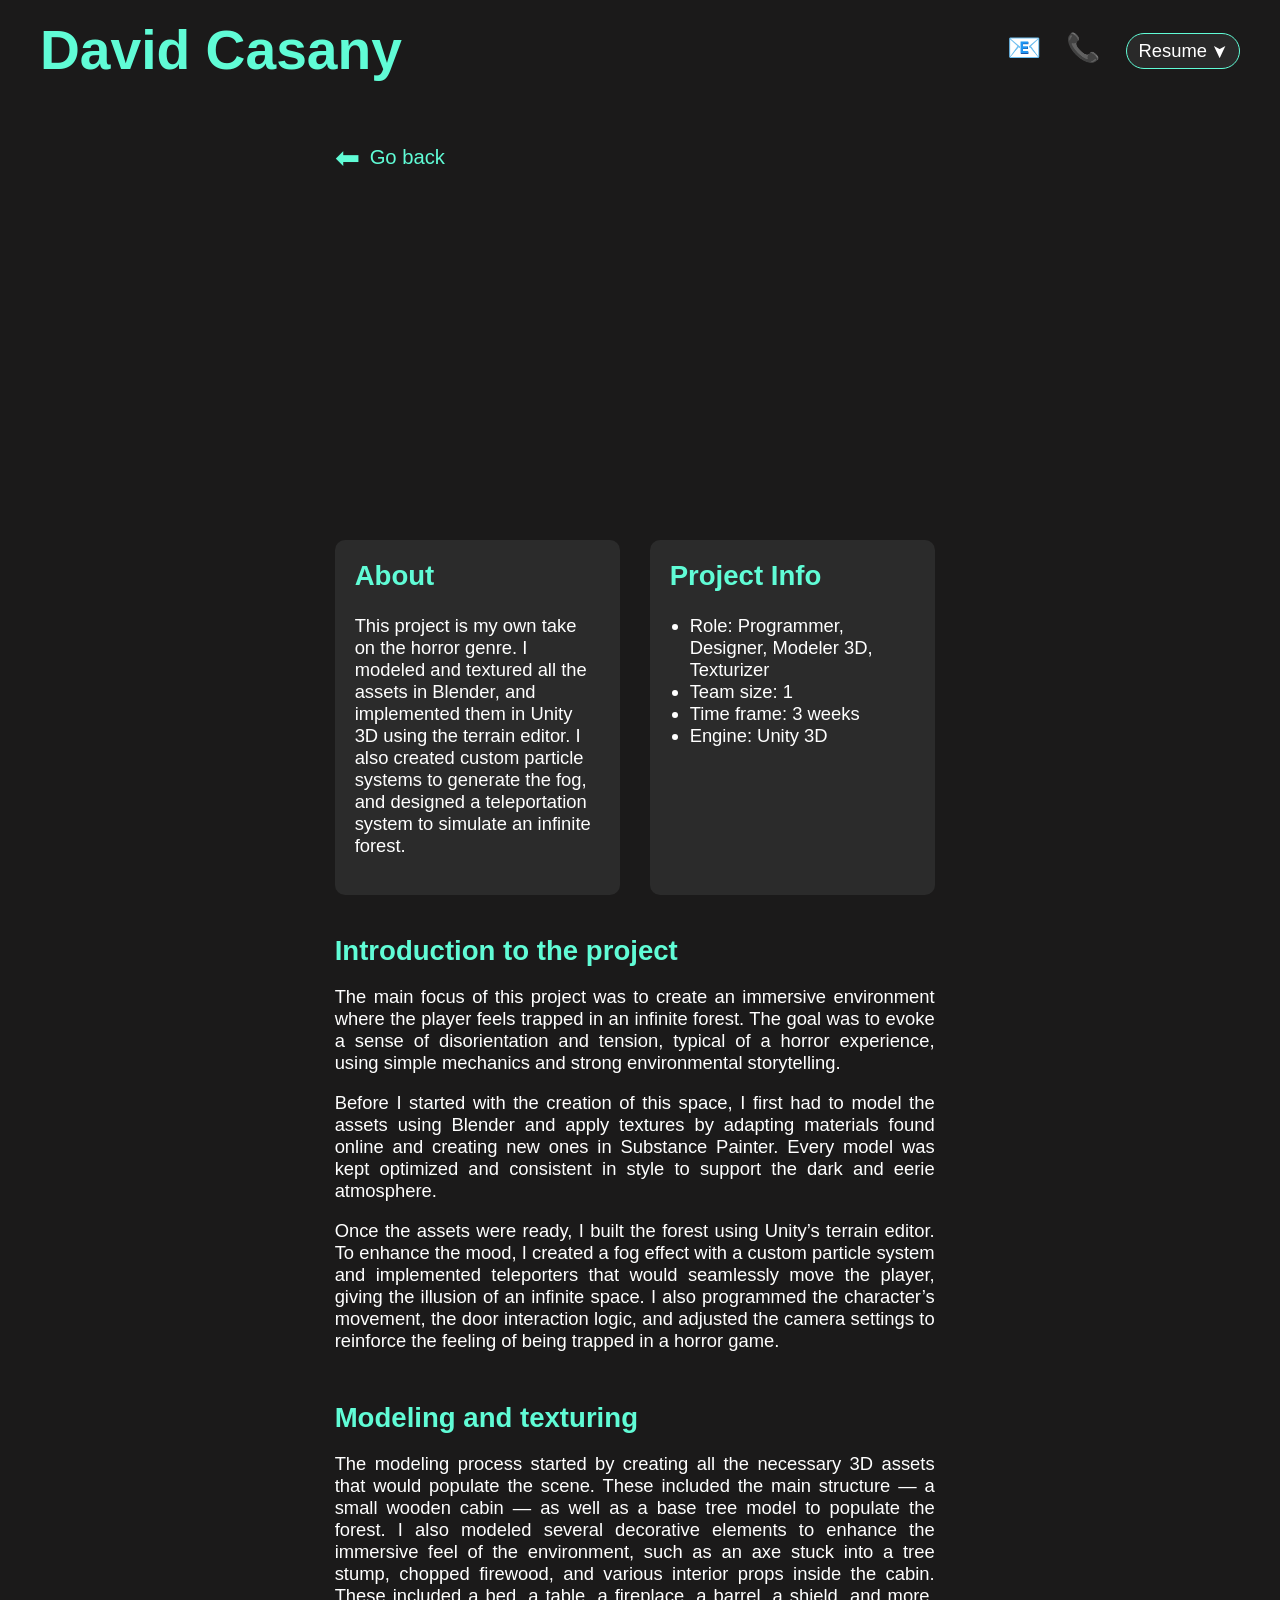
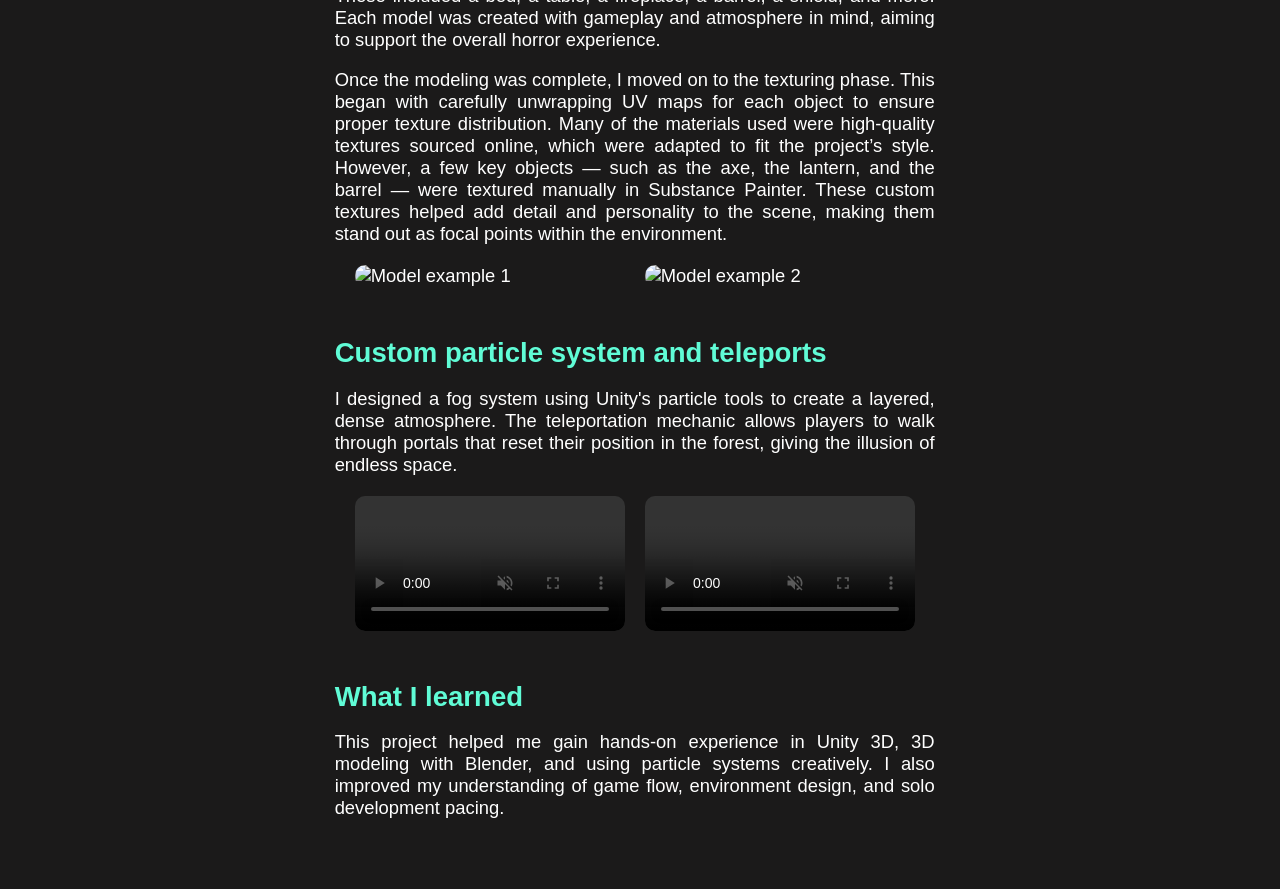
==== Projecte1.html @ 641f70f8 "Add files via upload" ====
<!DOCTYPE html>
<html lang="en">

<head>
  <meta charset="UTF-8" />
  <meta name="viewport" content="width=device-width, initial-scale=1.0" />
  <title>Horror Experience Project</title>
  <link rel="stylesheet" href="projecte1.css" />
  <script>
    function goBack() {
      window.location.href = "Protafoli.html";
    }

    const phoneIcon = document.getElementById('phone-icon');
    const phonePopup = document.getElementById('phone-popup');

    phoneIcon.addEventListener('click', () => {
      const isVisible = phonePopup.style.display === 'block';
      phonePopup.style.display = isVisible ? 'none' : 'block';
  
    }
  );

  document.addEventListener('click', (e) => {
    if (!phoneIcon.contains(e.target) && !phonePopup.contains(e.target)) {
      phonePopup.style.display = 'none';
    }
  });

  </script>
</head>

<body>
  <div class="container">
    <header class="header">
      <h1 class="name">David Casany</h1>
      <div class="contact-icons">
        <a href="mailto:casany.balleste@gmail.com" data-tooltip="Mail">📧</a>
        
        <div style="position: relative; display: inline-block;">
          <a id="phone-icon" data-tooltip="Phone number">📞</a>
          <div id="phone-popup" class="phone-popup">+34 686961229</div>
        </div>

        <a href="CV_David_Casany.pdf" target="_blank" class="skill-item" style="display: inline-flex; align-items: center; gap: 5px; font-size: 1em;" data-tooltip="Resume">
          Resume <span style="transform: rotate(90deg); display: inline-block;">➤</span>
        </a>
      </div>
    </header>

    <div class="back-button" onclick="goBack()">
      <span class="arrow">⬅</span> Go back
    </div>

    <div class="main-video">
      <video src="Horror_project.mp4" autoplay muted loop></video>
    </div>

    <div class="info-section">
      <div class="info-box">
        <h2>About</h2>
        <p>This project is my own take on the horror genre. I modeled and textured all the assets in Blender, and implemented them in Unity 3D using the terrain editor. I also created custom particle systems to generate the fog, and designed a teleportation system to simulate an infinite forest.</p>
      </div>

      <div class="info-box">
        <h2>Project Info</h2>
        <ul>
          <li>Role: Programmer, Designer, Modeler 3D, Texturizer</li>
          <li>Team size: 1</li>
          <li>Time frame: 3 weeks</li>
          <li>Engine: Unity 3D</li>
        </ul>
      </div>
    </div>

    <section class="section">
      <h2>Introduction to the project</h2>
      <p>
        The main focus of this project was to create an immersive environment where the player feels trapped in an infinite forest. The goal was to evoke a sense of disorientation and tension, typical of a horror experience, using simple mechanics and strong environmental storytelling.
        </p>
        
        <p>
        Before I started with the creation of this space, I first had to model the assets using Blender and apply textures by adapting materials found online and creating new ones in Substance Painter. Every model was kept optimized and consistent in style to support the dark and eerie atmosphere.
        </p>
        
        <p>
        Once the assets were ready, I built the forest using Unity’s terrain editor. To enhance the mood, I created a fog effect with a custom particle system and implemented teleporters that would seamlessly move the player, giving the illusion of an infinite space. I also programmed the character’s movement, the door interaction logic, and adjusted the camera settings to reinforce the feeling of being trapped in a horror game.
        </p>
    </section>

    <section class="section">
      <h2>Modeling and texturing</h2>
      <p>
        The modeling process started by creating all the necessary 3D assets that would populate the scene. These included the main structure — a small wooden cabin — as well as a base tree model to populate the forest. I also modeled several decorative elements to enhance the immersive feel of the environment, such as an axe stuck into a tree stump, chopped firewood, and various interior props inside the cabin. These included a bed, a table, a fireplace, a barrel, a shield, and more. Each model was created with gameplay and atmosphere in mind, aiming to support the overall horror experience.
      </p>
      
      <p>
        Once the modeling was complete, I moved on to the texturing phase. This began with carefully unwrapping UV maps for each object to ensure proper texture distribution. Many of the materials used were high-quality textures sourced online, which were adapted to fit the project’s style. However, a few key objects — such as the axe, the lantern, and the barrel — were textured manually in Substance Painter. These custom textures helped add detail and personality to the scene, making them stand out as focal points within the environment.
      </p>
       <div class="media-row">
        <img src="img/model1.jpg" alt="Model example 1">
        <img src="img/model2.jpg" alt="Model example 2">
      </div>
    </section>

    <section class="section">
      <h2>Custom particle system and teleports</h2>
      <p>I designed a fog system using Unity's particle tools to create a layered, dense atmosphere. The teleportation mechanic allows players to walk through portals that reset their position in the forest, giving the illusion of endless space.</p>
      <div class="media-row">
        <video src="videos/particles.mp4" controls muted></video>
        <video src="videos/teleport.mp4" controls muted></video>
      </div>
    </section>

    <section class="section">
      <h2>What I learned</h2>
      <p>This project helped me gain hands-on experience in Unity 3D, 3D modeling with Blender, and using particle systems creatively. I also improved my understanding of game flow, environment design, and solo development pacing.</p>
    </section>
  </div>
</body>


</html>
<
---- projecte1.css ----
* {
  box-sizing: border-box;
}

body {
  margin: 0;
  font-family: 'Segoe UI', Tahoma, Geneva, Verdana, sans-serif;
  background-color: #1b1a1a;
  color: #ffffff;
  display: flex;
  justify-content: center;
  font-size: 1.15em;
}

.container {
  width: 50%;
  padding: 20px;
  padding-top: 120px;
}

/* Header */
header {
  position: fixed;
  top: 0;
  left: 0;
  right: 0;
  height: 100px;
  background-color: #1b1a1a;
  z-index: 1000;
  padding: 20px 40px;
  display: flex;
  justify-content: space-between;
  align-items: center;
  
}

h1 {
  font-size: 3em;
  color: #60fcd6;
  margin: 0;
}
.contact-icons a {
  position: relative;
  margin-left: 20px;
  color: #ffffff;
  text-decoration: none;
  font-size: 1.5em;
  display: inline-block;
  cursor: pointer;
}

.contact-icons a::after {
  content: attr(data-tooltip);
  position: absolute;
  bottom: -25px;
  left: 50%;
  transform: translateX(-50%);
  background-color: #333;
  color: #fff;
  padding: 4px 8px;
  border-radius: 5px;
  white-space: nowrap;
  opacity: 0;
  pointer-events: none;
  transition: opacity 0.3s ease;
  font-size: 0.75rem;
}

.contact-icons a:hover::after {
  opacity: 1;
}


.phone-container {
  position: relative;
  display: inline-block;
}

.phone-popup {
  position: absolute;
  top: 130%;
  left: 50%;
  transform: translateX(-50%);
  background-color: #222;
  padding: 6px 12px;
  border-radius: 6px;
  font-size: 0.9em;
  display: none;
  color: #fff;
  white-space: nowrap;
  box-shadow: 0 2px 5px rgba(0, 0, 0, 0.3);
  z-index: 10;
}

.skill-item {
  background-color: #292929;
  border: 1px solid #60fcd6;
  padding: 6px 12px;
  border-radius: 20px;
  font-size: 0.9em;
  display: inline-flex;
  align-items: center;
  gap: 5px;
  color: #ffffff;
  cursor: pointer;
}

.back-button {
  margin-top: 20px;
  font-size: 1.1em;
  cursor: pointer;
  color: #60fcd6;
  display: flex;
  align-items: center;
  gap: 10px;
}

.arrow {
  font-size: 1.5em;
}

.main-video video {
  width: 100%;
  margin: 30px 0;
  border-radius: 10px;
}

.info-section {
  display: flex;
  gap: 30px;
  margin-bottom: 40px;
  flex-wrap: wrap;
}

.info-box {
  flex: 1;
  background-color: #2b2b2b;
  padding: 20px;
  border-radius: 10px;
}

.info-box h2 {
  color: #60fcd6;
  margin-top: 0;
}

.info-box ul {
  padding-left: 20px;
}

.section {
  margin-bottom: 50px;
}

.section h2 {
  color: #60fcd6;
  margin-bottom: 10px;
}

.section p {
  text-align: justify;
}

.media-row {
  display: flex;
  gap: 20px;
  flex-wrap: wrap;
  justify-content: center;
  margin-top: 20px;
}

.media-row img,
.media-row video {
  width: 100%;
  max-width: 45%;
  border-radius: 10px;
}

@media (max-width: 768px) {
  .container {
    width: 90%;
    padding-top: 130px;
  }

  .info-section {
    flex-direction: column;
  }

  .media-row img,
  .media-row video {
    max-width: 100%;
  }

  .back-button {
    justify-content: center;
  }

  .contact-icons {
    font-size: 1.2em;
  }
}
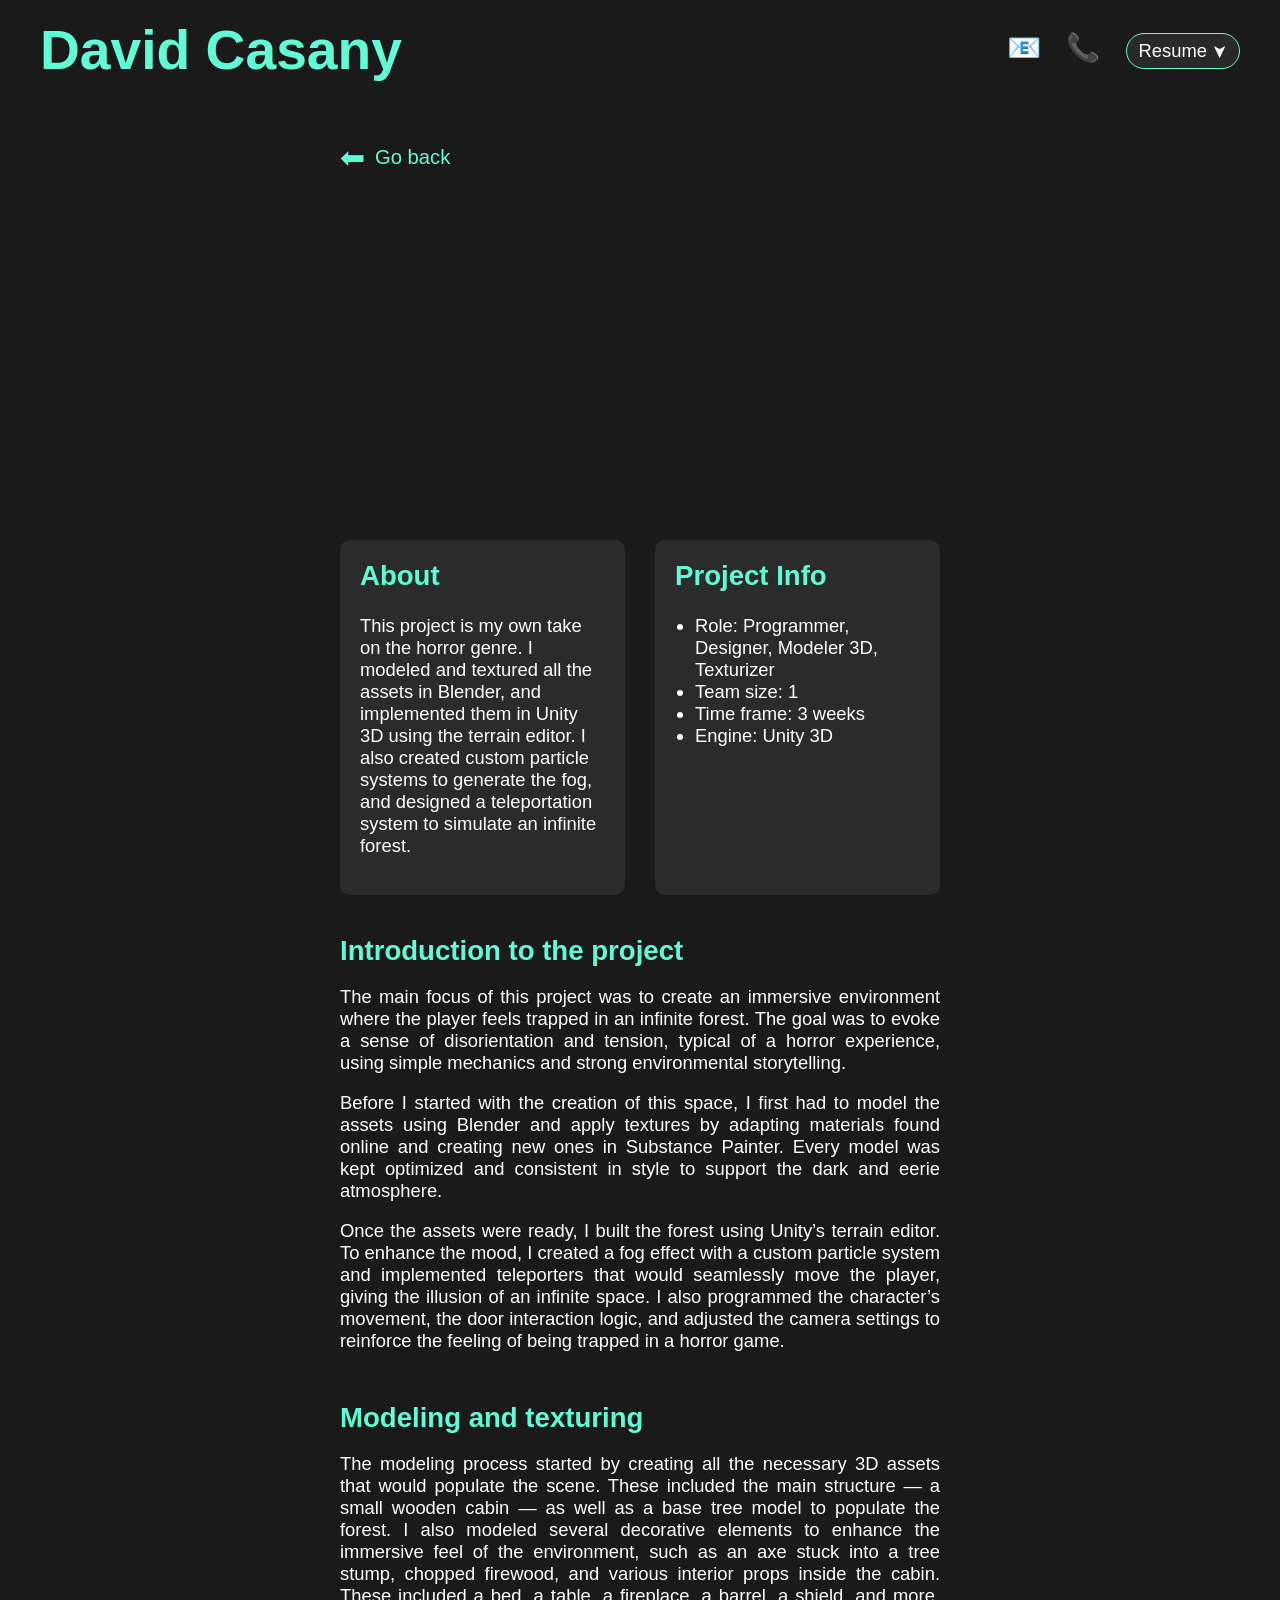
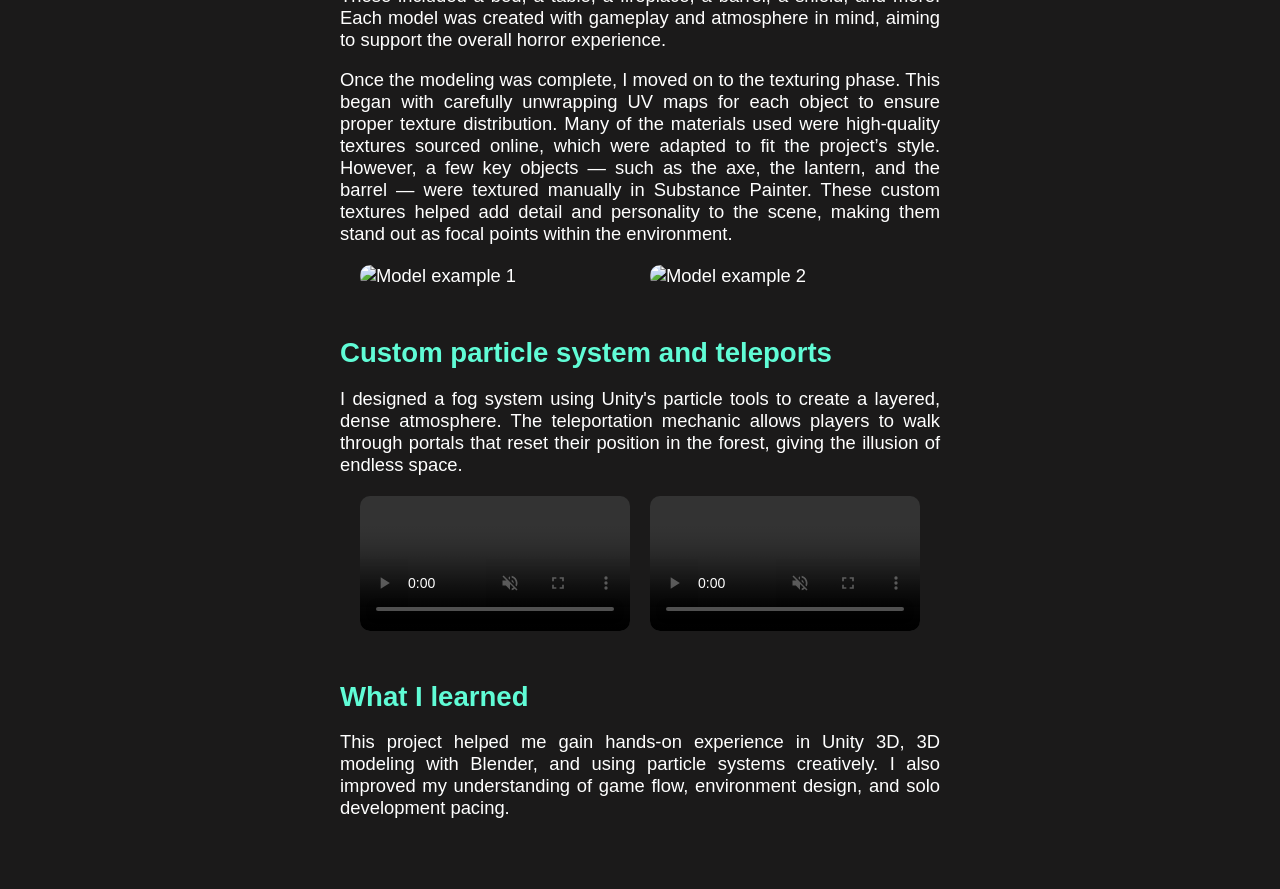
==== commit af817106: "Update Projecte1.html" ====
--- a/Projecte1.html
+++ b/Projecte1.html
@@ -8,7 +8,7 @@
   <link rel="stylesheet" href="projecte1.css" />
   <script>
     function goBack() {
-      window.location.href = "Protafoli.html";
+      window.location.href = "index.html";
     }
 
     const phoneIcon = document.getElementById('phone-icon');
@@ -42,7 +42,7 @@
           <div id="phone-popup" class="phone-popup">+34 686961229</div>
         </div>
 
-        <a href="CV_David_Casany.pdf" target="_blank" class="skill-item" style="display: inline-flex; align-items: center; gap: 5px; font-size: 1em;" data-tooltip="Resume">
+        <a href="CV_David_Casany_Ballesté.pdf" target="_blank" class="skill-item" style="display: inline-flex; align-items: center; gap: 5px; font-size: 1em;" data-tooltip="Resume">
           Resume <span style="transform: rotate(90deg); display: inline-block;">➤</span>
         </a>
       </div>
@@ -121,4 +121,3 @@
 
 
 </html>
-<
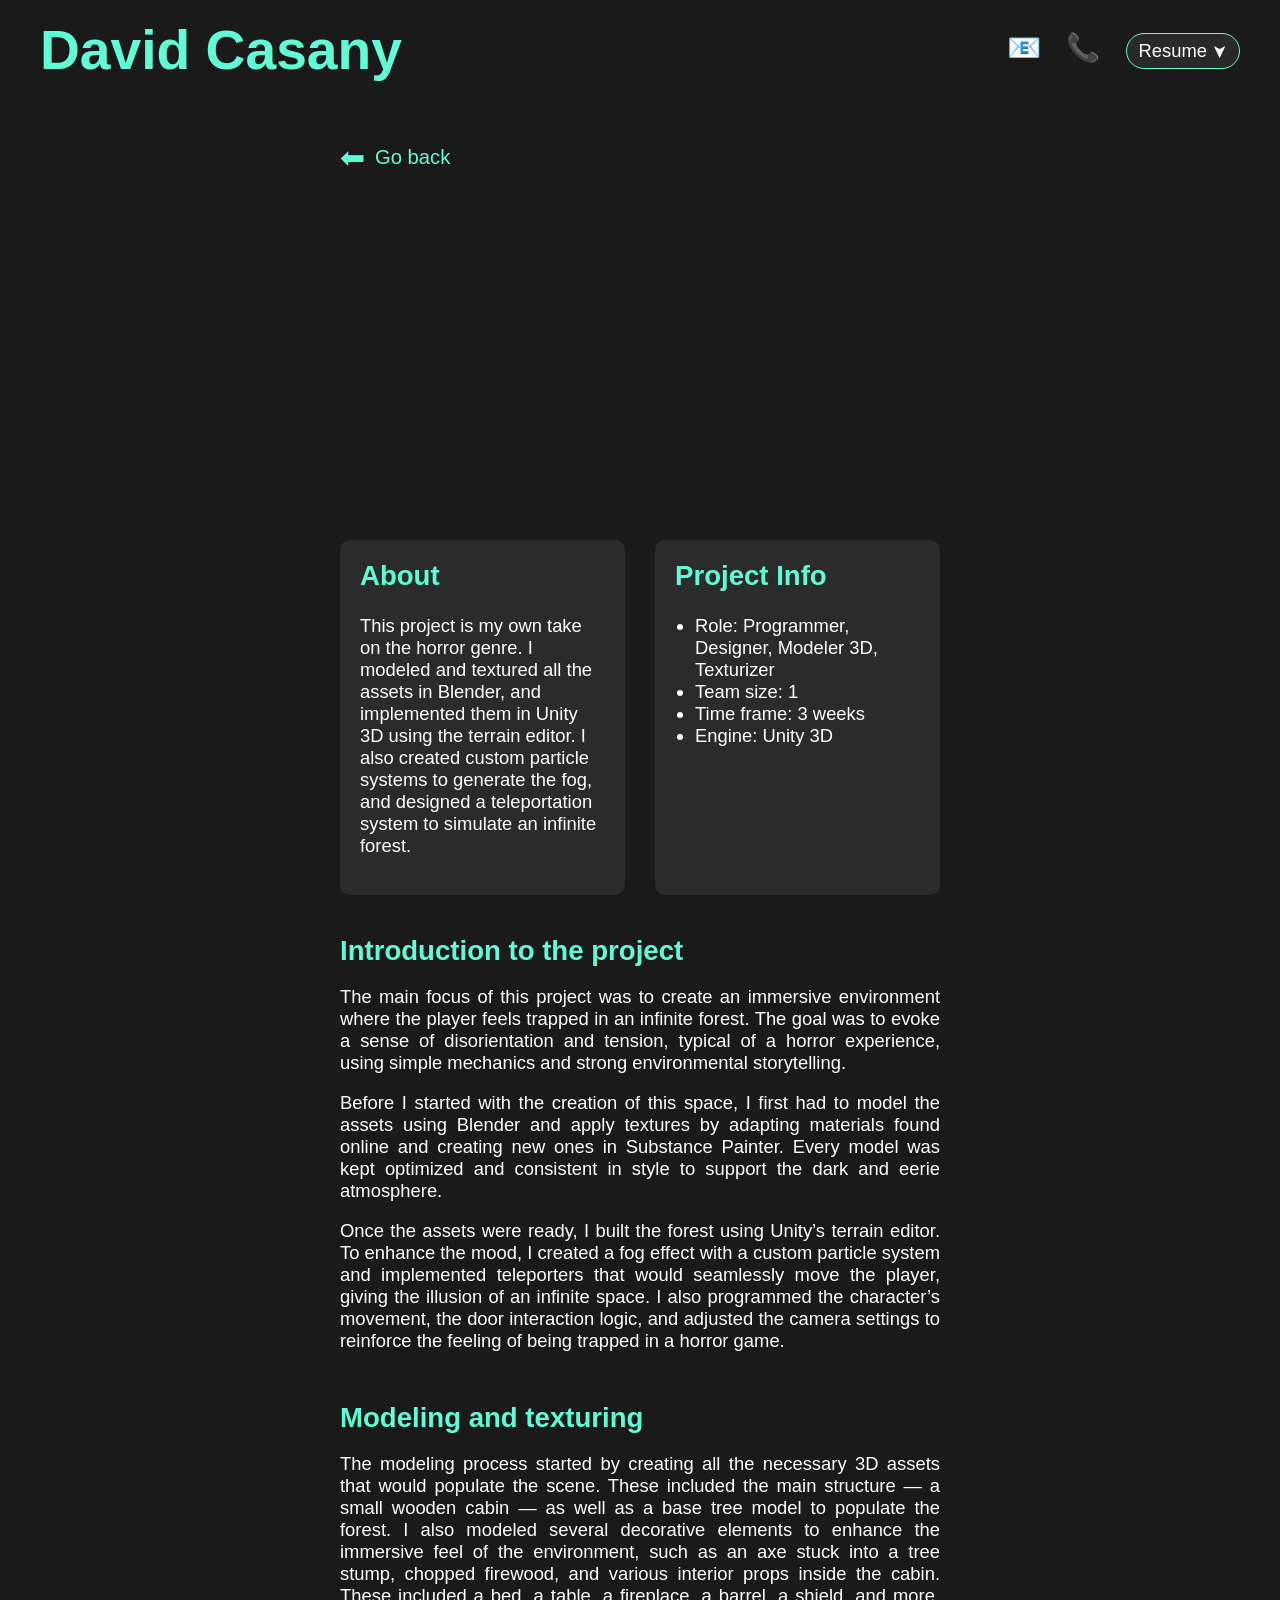
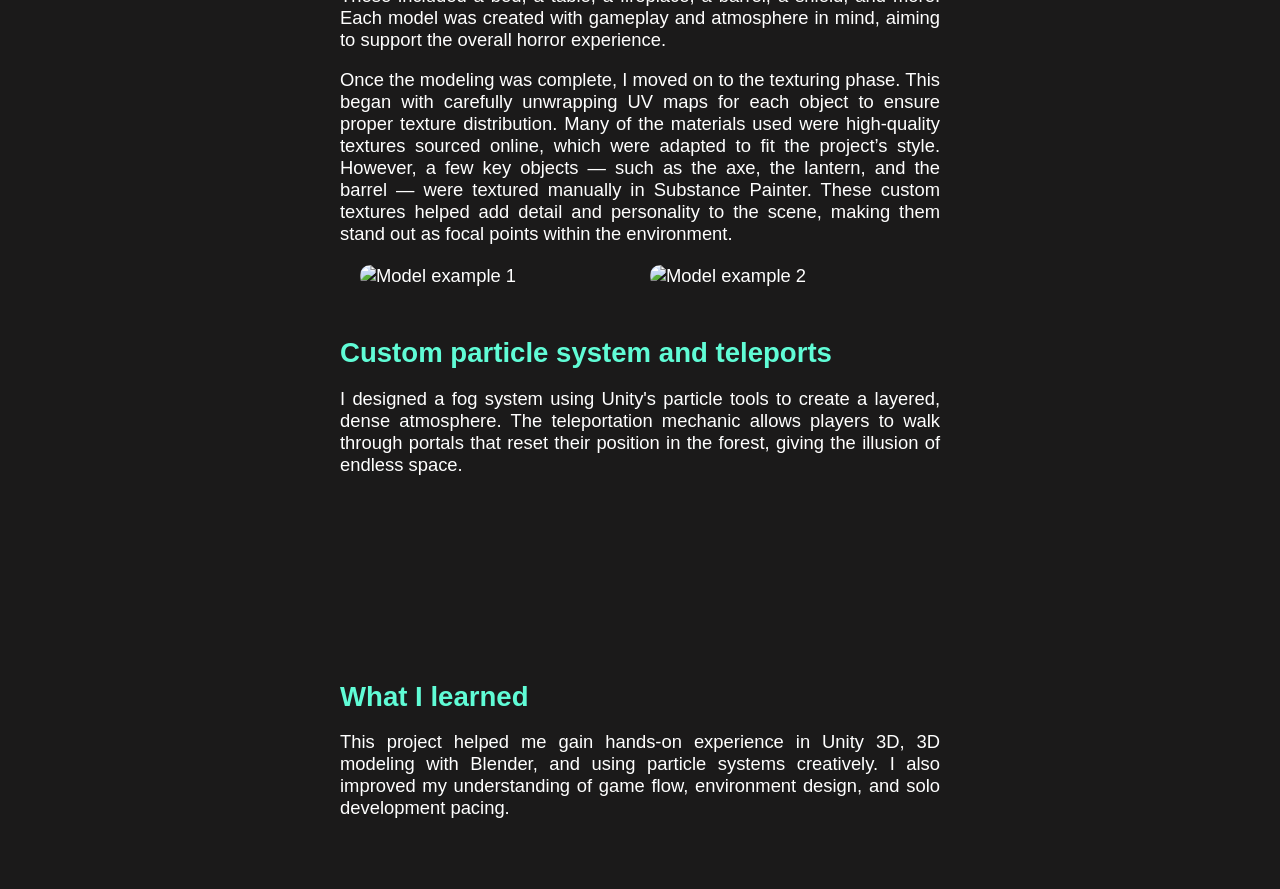
==== commit 2dae9b0e: "Update Projecte1.html" ====
--- a/Projecte1.html
+++ b/Projecte1.html
@@ -53,7 +53,7 @@
     </div>
 
     <div class="main-video">
-      <video src="Horror_project.mp4" autoplay muted loop></video>
+      <video src="vid/Horror_project.mp4" autoplay muted loop></video>
     </div>
 
     <div class="info-section">
@@ -98,8 +98,8 @@
         Once the modeling was complete, I moved on to the texturing phase. This began with carefully unwrapping UV maps for each object to ensure proper texture distribution. Many of the materials used were high-quality textures sourced online, which were adapted to fit the project’s style. However, a few key objects — such as the axe, the lantern, and the barrel — were textured manually in Substance Painter. These custom textures helped add detail and personality to the scene, making them stand out as focal points within the environment.
       </p>
        <div class="media-row">
-        <img src="img/model1.jpg" alt="Model example 1">
-        <img src="img/model2.jpg" alt="Model example 2">
+        <img src="img/Model1_P1.png" alt="Model example 1">
+        <img src="img/Model2_P1.png" alt="Model example 2">
       </div>
     </section>
 
@@ -107,8 +107,8 @@
       <h2>Custom particle system and teleports</h2>
       <p>I designed a fog system using Unity's particle tools to create a layered, dense atmosphere. The teleportation mechanic allows players to walk through portals that reset their position in the forest, giving the illusion of endless space.</p>
       <div class="media-row">
-        <video src="videos/particles.mp4" controls muted></video>
-        <video src="videos/teleport.mp4" controls muted></video>
+        <video src="vid/particles.mp4" autoplay muted loop></video>
+        <video src="vid/teleport.mp4" autoplay muted loop></video>
       </div>
     </section>
 
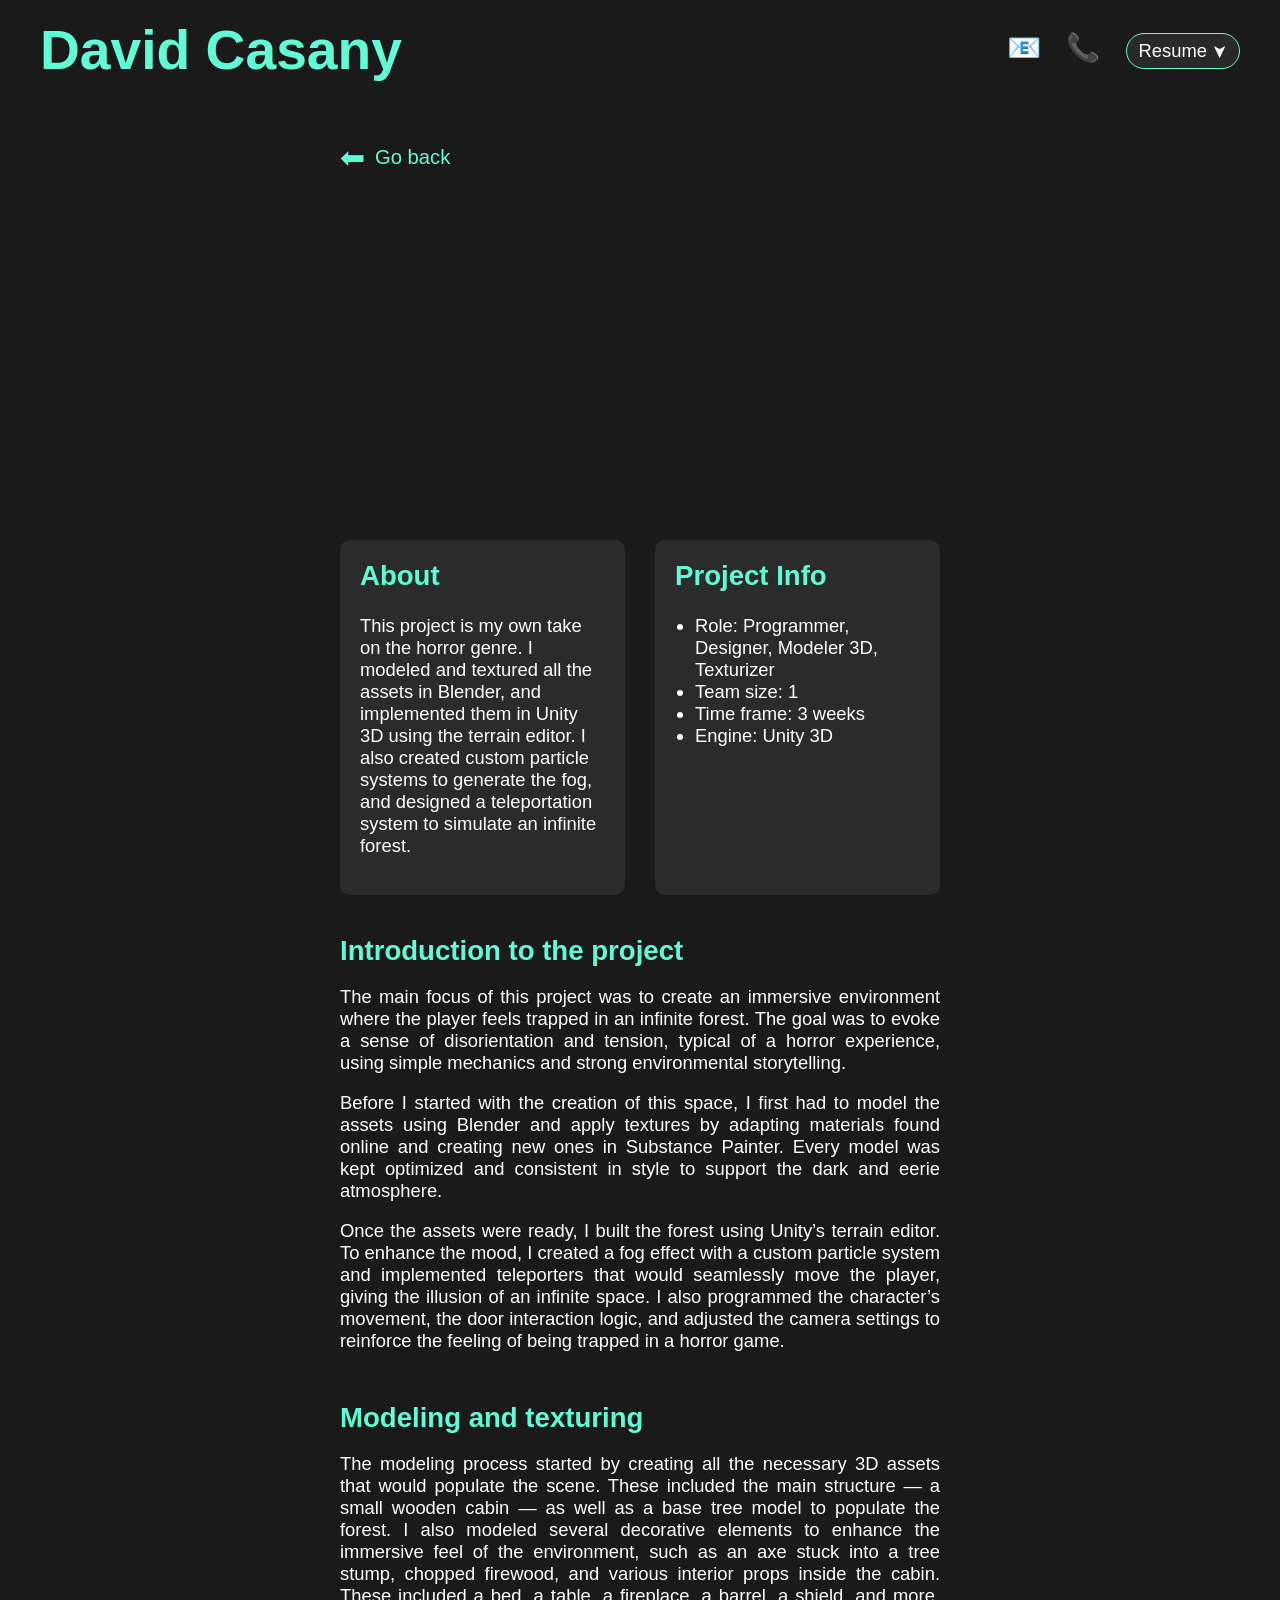
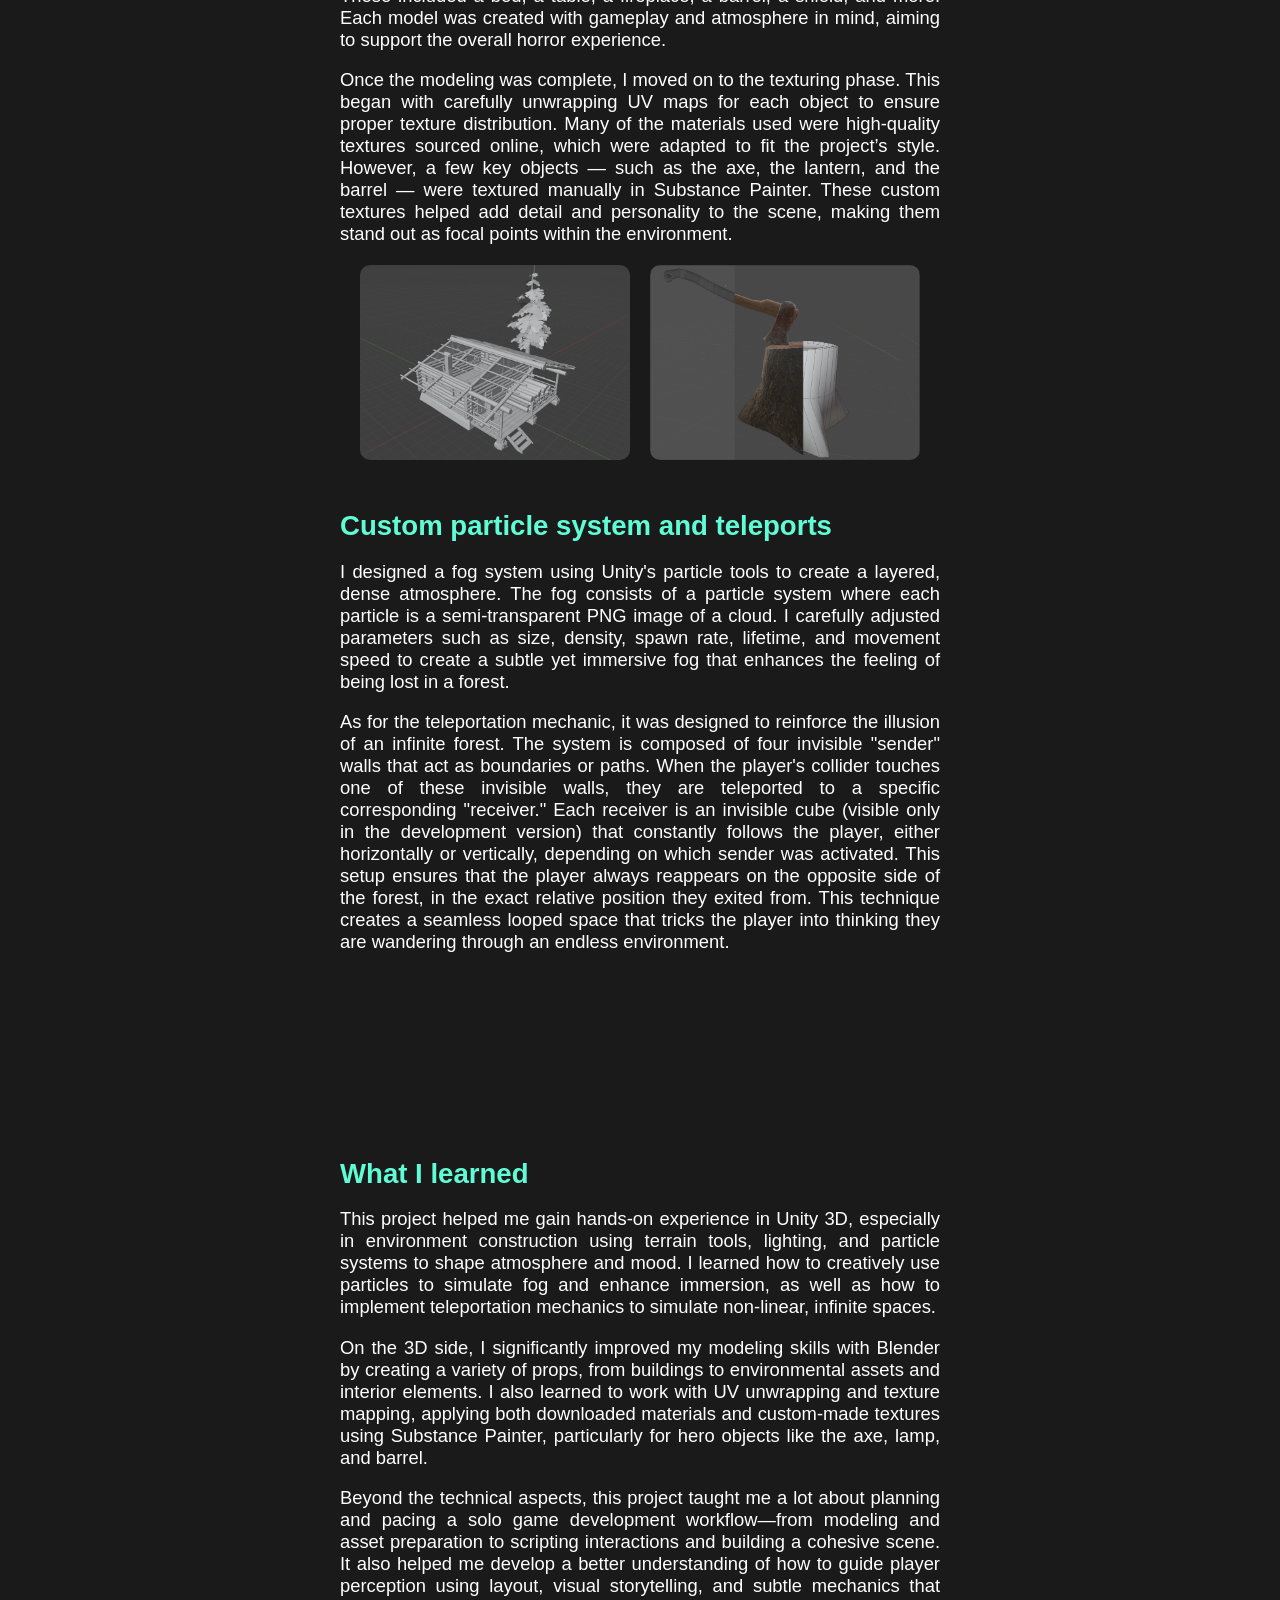
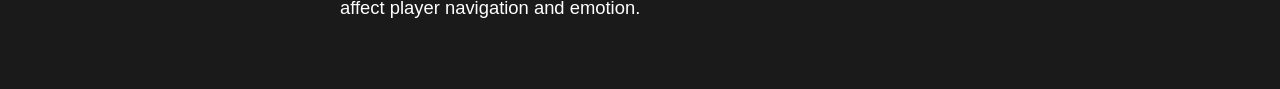
==== commit d8f97d51: "Update Projecte1.html" ====
--- a/Projecte1.html
+++ b/Projecte1.html
@@ -105,7 +105,13 @@
 
     <section class="section">
       <h2>Custom particle system and teleports</h2>
-      <p>I designed a fog system using Unity's particle tools to create a layered, dense atmosphere. The teleportation mechanic allows players to walk through portals that reset their position in the forest, giving the illusion of endless space.</p>
+      <p>
+        I designed a fog system using Unity's particle tools to create a layered, dense atmosphere. The fog consists of a particle system where each particle is a semi-transparent PNG image of a cloud. I carefully adjusted parameters such as size, density, spawn rate, lifetime, and movement speed to create a subtle yet immersive fog that enhances the feeling of being lost in a forest.
+      </p>
+        
+      <p>
+        As for the teleportation mechanic, it was designed to reinforce the illusion of an infinite forest. The system is composed of four invisible "sender" walls that act as boundaries or paths. When the player's collider touches one of these invisible walls, they are teleported to a specific corresponding "receiver." Each receiver is an invisible cube (visible only in the development version) that constantly follows the player, either horizontally or vertically, depending on which sender was activated. This setup ensures that the player always reappears on the opposite side of the forest, in the exact relative position they exited from. This technique creates a seamless looped space that tricks the player into thinking they are wandering through an endless environment.
+      </p>
       <div class="media-row">
         <video src="vid/particles.mp4" autoplay muted loop></video>
         <video src="vid/teleport.mp4" autoplay muted loop></video>
@@ -114,7 +120,17 @@
 
     <section class="section">
       <h2>What I learned</h2>
-      <p>This project helped me gain hands-on experience in Unity 3D, 3D modeling with Blender, and using particle systems creatively. I also improved my understanding of game flow, environment design, and solo development pacing.</p>
+      <p>
+        This project helped me gain hands-on experience in Unity 3D, especially in environment construction using terrain tools, lighting, and particle systems to shape atmosphere and mood. I learned how to creatively use particles to simulate fog and enhance immersion, as well as how to implement teleportation mechanics to simulate non-linear, infinite spaces.
+        </p>
+        
+        <p>
+        On the 3D side, I significantly improved my modeling skills with Blender by creating a variety of props, from buildings to environmental assets and interior elements. I also learned to work with UV unwrapping and texture mapping, applying both downloaded materials and custom-made textures using Substance Painter, particularly for hero objects like the axe, lamp, and barrel.
+        </p>
+        
+        <p>
+        Beyond the technical aspects, this project taught me a lot about planning and pacing a solo game development workflow—from modeling and asset preparation to scripting interactions and building a cohesive scene. It also helped me develop a better understanding of how to guide player perception using layout, visual storytelling, and subtle mechanics that affect player navigation and emotion.
+        </p>
     </section>
   </div>
 </body>
